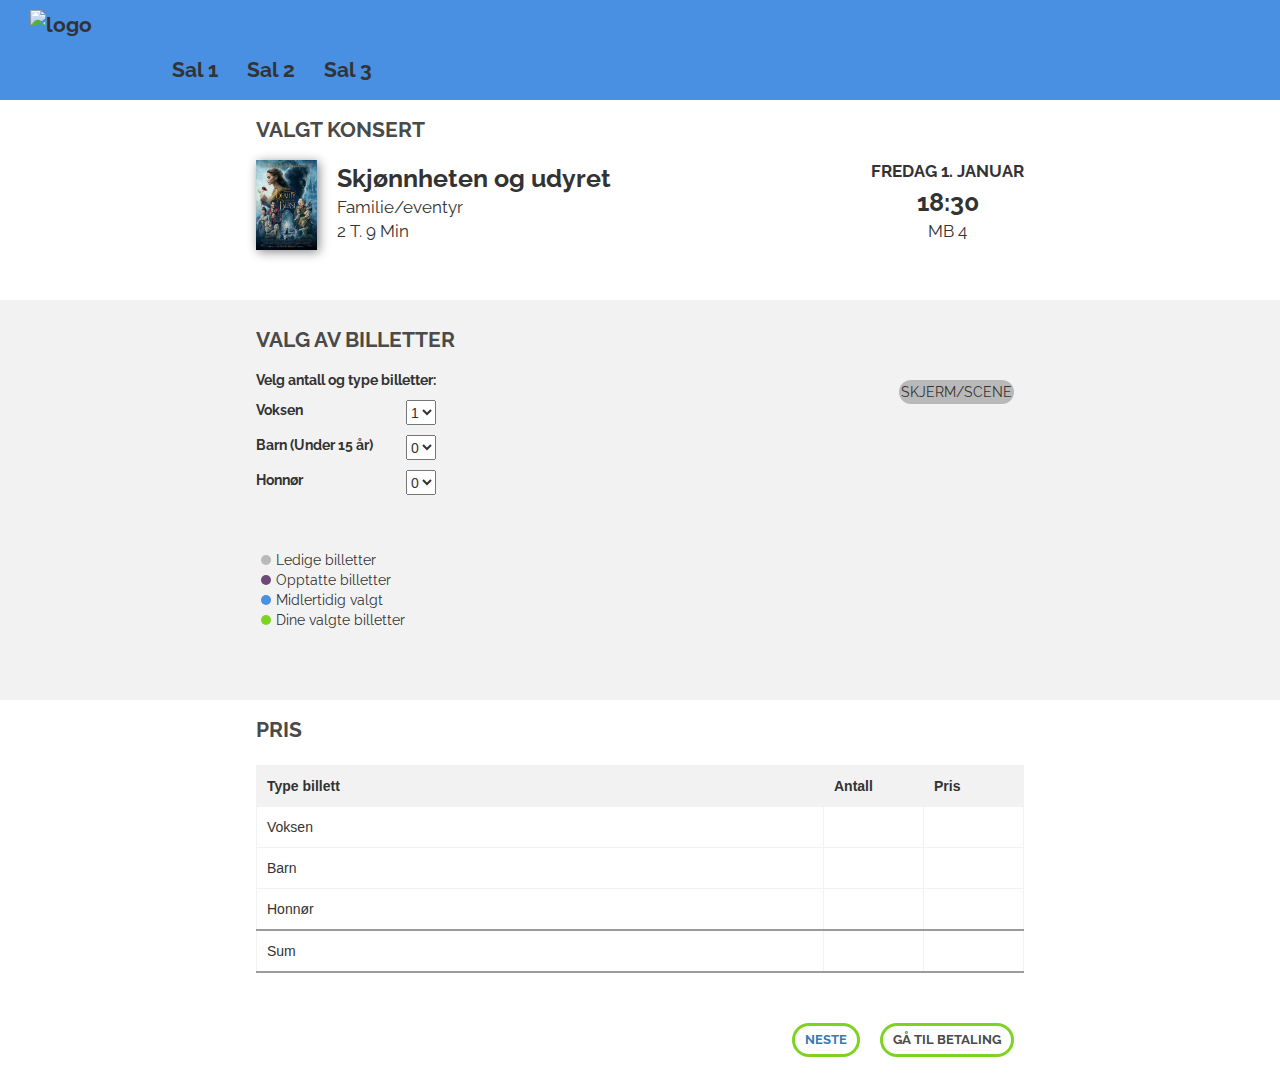
==== index.html @ a0765402 "Lagt til salmeny" ====
<!DOCTYPE html>
<html xmlns="http://www.w3.org/1999/xhtml">

<head>
    <meta http-equiv="Content-Type" content="text/html; charset=utf-8" />
    <meta http-equiv="X-UA-Compatible" content="IE=edge" />
    <meta name="viewport" content="width=device-width, initial-scale=1" />
    <title>Sete-reservasjon</title>

    <link href="styles/styles.css" rel="stylesheet" type="text/css" />
    <link href="styles/bootstrap.min.css" rel="stylesheet" type="text/css" />
    <link href="styles/tooltipster.css" rel="stylesheet" type="text/css" />
    <link href="styles/tooltipster-shadow.css" rel="stylesheet" type="text/css" />
    <link href="styles/font-awesome.min.css" rel="stylesheet" type="text/css" />

    <link href="https://fonts.googleapis.com/css?family=Raleway:400,600" rel="stylesheet" type="text/css" />


    <script src="JS/jquery-2.1.4.min.js" type="text/javascript"></script>
    <script src="JS/jquery.tooltipster.min.js" type="text/javascript"></script>
    <script src="JS/main.js" type="text/javascript"></script>
</head>

<body>
    <div class="nav">
      <img src="img/logo.png" alt="logo" class="logo" />
        <div class="navigering">
            <ul >
              <li id="sal1">Sal 1</li>
              <li id="sal2">Sal 2</li>
              <li id="sal3">Sal 3</li>
            </ul>
        </div>
    </div>
    <div class="hovedinnhold">
        <div class="overskrift">
            VALGT KONSERT
        </div>
        <div class="reservasjonsinfo">
            <div class="event">
                <div class="bilde">
                    <img src="img/beauty.jpg" alt="filmbilde" />
                </div>
                <div class="eventinfo">
                    <div class="tittel">
                        Skjønnheten og udyret
                    </div>
                    <div class="sjanger">
                        Familie/eventyr
                    </div>
                    <div class="lengde">
                        2 T. 9 Min
                    </div>
                </div>
            </div>

            <div class="tidspunkt">
                <div class="dato">
                    FREDAG 1. JANUAR
                </div>
                <div class="tid">
                    18:30
                </div>
                <div class="sal">
                    MB 4
                </div>
            </div>

        </div>

        <div class="billettbakgrunn">
            <div class="overskrift">
                VALG AV BILLETTER
            </div>
            <div class="billettvalg">
                <div class="sidepanel">
                    <div class="type_sete">
                        <div class="beskrivelse">
                            Velg antall og type billetter:
                        </div>
                        <div class="beholder">
                            <label id="velg_seter" for="select">Voksen</label>
                            <select id="select">
                            <option value="0">0</option>
                            <option value="1" selected>1</option>
                            <option value="2">2</option>
                            <option value="3">3</option>
                          </select>
                        </div>
                        <div class="beholder">
                            <label id="valg_barn" for="barn">Barn (Under 15 år)</label>
                            <select id="barn">
                            <option value="0">0</option>
                            <option value="1">1</option>
                            <option value="2">2</option>
                            <option value="3">3</option>
                          </select>
                        </div>
                        <div class="beholder">
                            <label id="valg_honnor" for="honnor">Honnør</label>
                            <select id="honnor">
                            <option value="0">0</option>
                            <option value="1">1</option>
                            <option value="2">2</option>
                            <option value="3">3</option>
                          </select>
                        </div>
                    </div>
                    <div class="seteinfo over_setekart">
                        <div class="beholder">
                            <div class="sirkel ledig_sete"></div>
                            <div class="ledig">
                                Ledige billetter
                            </div>
                        </div>
                        <div class="beholder">
                            <div class="sirkel opptatt"></div>
                            <div class="ledig">
                                Opptatte billetter
                            </div>
                        </div>
                        <div class="beholder">
                            <div class="sirkel midlertidig"></div>
                            <div class="ledig">
                                Midlertidig valgt
                            </div>
                        </div>
                        <div class="beholder">
                            <div class="sirkel mine" id="nullstill"></div>
                            <div class="ledig">
                                Dine valgte billetter
                            </div>
                        </div>
                    </div>
                </div>
                <div class="setekart ">
                    <div class="skjerm">SKJERM/SCENE</div>
                    <div id="seats" class="setekart"></div>
                </div>
            </div>

            <div class="tilleggsinfo">
                <div class="seteinfo under_setekart">
                    <div class="beholder">
                        <div class="sirkel ledig_sete"></div>
                        <div class="ledig">
                            Ledige billetter
                        </div>
                    </div>
                    <div class="beholder">
                        <div class="sirkel opptatt"></div>
                        <div class="ledig">
                            Opptatte billetter
                        </div>
                    </div>
                    <div class="beholder">
                        <div class="sirkel midlertidig"></div>
                        <div class="ledig">
                            Midlertidig valgt
                        </div>
                    </div>
                    <div class="beholder">
                        <div class="sirkel mine"></div>
                        <div class="ledig">
                            Dine valgte billetter
                        </div>
                    </div>
                </div>
                <div class="beskrivelse dine_valgte_billetter" id="dine_valgte_billetter">
                    <p id="valgte_billetter_beskrivelse">
                        Dine valgte billetter:
                    </p>
                    <div id="valgte_billetter"></div>
                </div>
                <div class="advarsel" id="advarsel">
                  <div class="beholder" >
                      <img src="img/Advarsel.png" alt="En advarsel " />
                      <p class="advarselstekst" id="advarselstekst"></p>
                  </div>
                </div>
            </div>
        </div>
        <div class="overskrift">
            PRIS
        </div>
        <div class="prisoversikt">
            <table class="pristabell" summary="oversikt over priser">
                <tr>
                    <th>Type billett</th>
                    <th>Antall</th>
                    <th>Pris</th>
                </tr>
                <tr>
                    <td>Voksen</td>
                    <td class="kort" id="voksen_antall"></td>
                    <td class="kort" id="voksen_pris"></td>
                </tr>
                <tr>
                    <td>Barn</td>
                    <td class="kort" id="barn_antall"></td>
                    <td class="kort" id="barn_pris"></td>
                </tr>
                <tr class="sum">
                    <td>Honnør</td>
                    <td class="kort" id="honnor_antall"></td>
                    <td class="kort" id="honnor_pris"></td>
                </tr>
                <tr class="sum">
                    <td>Sum</td>
                    <td class="kort" id="sum_antall"></td>
                    <td class="kort" id="sum_pris"></td>
                </tr>
            </table>
            <br/><br/>
            <button type="button" class="neste_knapp" id="btnDefineGold">GÅ TIL BETALING</button>
            <button type="button" class="neste_knapp" id="testkjop"><a href="betaling.html">NESTE</a></button>
            <!--<button type="button" id="nullstill">Nullstill</button>-->
        </div>

    </div>
    <!--container-fluid-->

    <script src="https://www.gstatic.com/firebasejs/3.7.3/firebase.js" type="text/javascript"></script>
    <script type="text/javascript">
        // Initialize Firebase
        var config = {
            apiKey: "AIzaSyDCnkcV3PhN78bYV0tz3wWlalhLtGUd2sg",
            authDomain: "salkart2017.firebaseapp.com",
            databaseURL: "https://salkart2017.firebaseio.com",
            storageBucket: "salkart2017.appspot.com",
            messagingSenderId: "640284529620"
        };
        firebase.initializeApp(config);
    </script>
    <!-- jQuery (necessary for Bootstrap's JavaScript plugins) -->
    <script src="https://ajax.googleapis.com/ajax/libs/jquery/1.12.4/jquery.min.js" type="text/javascript"></script>
    <!-- Include all compiled plugins (below), or include individual files as needed -->
    <script src="JS/bootstrap.min.js" type="text/javascript"></script>

</body>

</html>
---- styles/styles.css ----
/* Reset */
html, body, div, span, applet, object, iframe,
h1, h2, h3, h4, h5, h6, p, blockquote, pre,
a, abbr, acronym, address, big, cite, code,
del, dfn, em, img, ins, kbd, q, s, samp,
small, strike, strong, sub, sup, tt, var,
b, u, i, center,
dl, dt, dd, ol, ul, li,
fieldset, form, label, legend,
table, caption, tbody, tfoot, thead, tr, th, td,
article, aside, canvas, details, embed,
figure, figcaption, footer, header, hgroup,
menu, nav, output, ruby, section, summary,
time, mark, audio, video {
	margin: 0;
	padding: 0;
	border: 0;
	font-size: 100%;
	font: inherit;
	vertical-align: baseline;
}
/* HTML5 display-role reset for older browsers */
article, aside, details, figcaption, figure,
footer, header, hgroup, menu, nav, section {
	display: block;
}
body {
  margin: 0px;
	line-height: 1;
  font-family: 'Raleway', sans-serif;
}
.nav{
	background-color: #4990E2;
	height: 100px;
	width: 100%;
	margin: 0px;
	padding: 0px;
	display: flex;
	flex-direction: row;
	font-family: 'Raleway', sans-serif;
	font-weight: bold;
	font-size: 1.5em;
}
.logo{
	width: 80px;
	height: 80px;
	margin: 10px 30px;
	order: 1;
}
.navigering{
	order:2;
	list-style-type: none;
  margin: 45px 10px 10px;
  padding: 10px;
}
.navigering li{
	display: inline;
	margin: 2px;
	padding: 5px 10px;
}
.navigering li:hover{
	background-color: white;
	border-radius: 15px;
}
/*-------------------------------------*/
.reservasjonsinfo{
	margin: auto;
	margin-bottom: 50px;
	width: 60%;
	display: flex;
	flex-direction: row;
	justify-content: space-between;
	-webkit-flex-wrap: wrap;
  flex-wrap: wrap;
}
.event{
	display: flex;
}
.tittel, .tid{
	font-family: 'Raleway', sans-serif;
	font-size: 1.8em;
	font-weight: bold;
}
.sjanger, .lengde, .sal{
	font-family: 'Raleway', sans-serif;
	font-size: 1.2em;
}
.dato{
	font-family: 'Raleway', sans-serif;
	font-size: 1.2em;
	font-weight: bold;
}
.bilde img{
	order: 1;
	height: 90px;
	box-shadow: 2px 2px 10px #888888;
}
.eventinfo{
	order: 2;
	text-align: left;
	margin: 0px 20px;
}
.tidspunkt{
	order: 3;
	text-align: center;
	justify-content: flex-end;
}
/*-------------------------------------*/
.overskrift{
	font-family: 'Raleway', sans-serif;
	font-size: 1.5em;
	font-weight: bold;
	margin: 15px auto;
	width: 60%;
	color: #4A4A4A;
}
/*-------------------------------------*/
.billettbakgrunn{
	background-color: #F2F2F2;
	padding-top: 10px;
	padding-bottom: 10px;
}
.billettvalg{
	margin: auto;
	width: 60%;
	display: flex;
	flex-direction: row;
	-webkit-flex-wrap: wrap;
  flex-wrap: wrap;
	justify-content: space-between;
	align-items: flex-start;
}
.sidepanel{
	margin: 0px;
	order: 1;
	min-width: 300px;
	flex-grow: 1;
}
.beskrivelse{
	font-family: 'Raleway', sans-serif;
	font-size: 1em;
	font-weight: bold;
}
.type_sete{
	order:1;
	width: 50%;
	height: 150px;
}
.type_sete label{
	font-family: 'Raleway', sans-serif;
	font-size: 1em;
	font-weight: bold;
	order: 1;
}
.type_sete .beholder:hover{
	margin-left: 1px;
}
.type_sete .beholder{
	display: flex;
	justify-content:space-between;
	flex-wrap: wrap;
	margin: 10px 0px;
	width: 180px;
	flex-direction: row-reverse;
}
.select, .barn, .honnor{
	order: 2;
}
.under_setekart{
	display: none;
}
.setekart{
	font-family: 'Raleway', sans-serif;
	margin-left: 20px;
	order: 2;
	/*border: 1px solid black;*/
}
.skjerm{
	font-family: 'Raleway', sans-serif;
	font-size: 1em;
	background-color: #B9B9B9;
	border-radius: 15px;
	text-align: center;
	margin: 10px;
	padding: 2px;
}
.seat{
	background-color: #F2F2F2;
}
.seteinfo{
	font-family: 'Raleway', sans-serif;
	margin: 30px 0px;
	width: 180px;
	order: 3;
}
.sirkel{
	width: 10px;
	height: 10px;

	-moz-border-radius: 50px;
	-webkit-border-radius: 50px;
	border-radius: 50px;
}
.ledig{
	order: 2;
}
.ledig_sete{
	background: #B9B9B9;
	order: 1;
	margin: 5px
}
.opptatt{
	background: #6C4977;
	order: 1;
	margin: 5px
}
.midlertidig{
	background: #4990E2;
	order: 1;
	margin: 5px
}
.mine{
	background: #7ED321;
	order: 1;
	margin: 5px
}
.tilleggsinfo{
	display: flex;
	justify-content:space-between;
	flex-wrap: wrap;
	width: 60%;
	margin: auto;
}
.valgte_billetter{
	display: inline-block;
	padding: 3px 7px;
	border-radius: 10px;
	background-color: #7ED321;
	margin: 2px 1px;
	visibility: visible;
}
.dine_valgte_billetter{
	width: 180px;
	order: 1;
}
.dine_valgte_billetter p{
	visibility: hidden;
}
.advarsel{
	color: #D0011B;
	font-family: 'Raleway', sans-serif;
	font-size: 1.2em;
	font-weight: bold;
	display: none;
	order: 2;
	width: 50%;
}
.advarsel img{
	width: 40px;
	height: 40px;
	order:1;
}
.advarsel p{
	order: 2;
	margin-left: 10px;
}

/*-------------------------------------*/
.prisoversikt{
	width: 60%;
	margin: 20px auto;
}
.pristabell{
width: 100%;
}
.pristabell th{
	border: 1px solid #F2F2F2;
	height: 30px;
	padding: 10px;
	font-weight: bold;
	background: #F2F2F2;
}
.pristabell td{
	border: 1px solid #F2F2F2;
	padding: 10px;
}
.sum td{
	border-bottom: 2px solid #9B9B9B;
}
.prisoversikt button{
	float: right;
	margin: 10px 10px 30px;
}
.prisoversikt .kort{
	width: 100px;
}
.pristabell tr:hover{
	background-color:#F2F2F2;
}
.neste_knapp{
	border-radius: 25px;
	border: 3px solid #7ED321;
	font-family: 'Raleway', sans-serif;
	font-size: 0.9em;
	font-weight: bold;
	padding: 5px 10px;
	color: #4A4A4A;
	background-color: white;
}
.neste_knapp:hover{
	background-color: #7ED321;
	color: white;
}
/*-------------------------------------*/
ol, ul {
	list-style: none;
}
blockquote, q {
	quotes: none;
}
blockquote:before, blockquote:after,
q:before, q:after {
	content: '';
	content: none;
}
table {
	border-collapse: collapse;
	border-spacing: 0;
}
#seats label{
	transform: scale(1.5);
	width: 21px;
}
.col-label{
	margin-left: 2px;
}
/* Custom */
.legends {
  font-family: 'Raleway', sans-serif;
  font-size: 12px;
  margin: 10px 0;
  color: #666;
}
.methods{
    margin: 10px 0;
}
.row span.row-label {
    font-size: 14px;
    display: inline-block;
    width: 23px;
    padding-right: 0px;
    text-align: left;
}
.row span.col-label {
    font-size: 14px;
    display: inline-block;
    width: 19px;
    text-align: left;
    margin-bottom: 10px;
}

input[type=checkbox] { display:none; } /* to hide the checkbox itself */
input[type=checkbox] + label:before {
  font-family: FontAwesome;
  font-size: 12px;
  display: inline-block;
  margin: 0 2px;
  line-height: 17px;
}

input[type=checkbox] + label:before {
  content: "\f111";
  color: #B9B9B9;
  cursor: pointer;
}

input[type=checkbox]:checked + label:before {
  content: "\f007";
	color: #7ED321;
}

input[type=checkbox]:disabled[data-status=booked] + label:before{
  content: "\f057";
	color: #6C4977;
}

input[type=checkbox]:disabled[data-status=notavailable] + label:before{
  content: "\f007";
	color: #4990E2;
}
input[type=checkbox]:disabled[data-status=utilgjengelig] + label:before{
  content: "\f007";
	visibility: hidden;
}
/*--------------FLEXBOX---------------*/
.beholder{
	display: flex;
}
.box{
	border: 1px solid black;
}

@media all and (max-width: 1200px) {
	.reservasjonsinfo{
		width: 80%;
	}
	.overskrift{
		width: 80%;
	}
	.billettvalg{
		width: 80%;
	}
	.prisoversikt{
		width: 80%;
	}
	.tilleggsinfo{
		width: 80%;
	}
}
@media all and (max-width: 992px) {
	.reservasjonsinfo{
		width: 90%;
		padding: 0px 30px;
	}
	.overskrift{
		width: 90%;
		padding: 0px 30px;
	}
	.billettvalg{
		width: 90%;
		padding: 0px 30px;
	}
	.prisoversikt{
		width: 90%;
		padding: 0px 30px;
	}
	.tilleggsinfo{
		width: 90%;
		padding: 0px 30px;
	}
}
@media all and (max-width: 768px) {
	.reservasjonsinfo{
		width: 100%;
	}
	.overskrift{
		width: 100%;
	}
	.billettvalg{
		width: 100%
	}
	.prisoversikt{
		width: 100%;
	}
	.tilleggsinfo{
		width: 100%;
	}
	.nav{
		height: 50px;
	}
	.logo{
		width: 40px;
		height: 40px;
		margin: 5px 15px;
	}
	.under_setekart{
		display: inline;
	}
	.over_setekart{
		display: none;
	}
	/*--------------------------------------*/
	.reservasjonsinfo{
		flex-direction: column;
	}
	.tidspunkt{
		margin: 20px 0px 0px;
	}
	/*--------------------------------------*/
	.billettbakgrunn{
		height: auto;
	}
	.billettvalg{
		display: flex;
		flex-direction: column;
		align-items:center;
	}
	.type_sete{
		order: 1;
		width: 260px;
	}
	.setekart{
		order: 2;
		min-width: 250px;
		margin-left: 2px;
		flex-basis: 0em;
	}

	.sidepanel{
		display: contents;
	}
	.tilleggsinfo{
		flex-direction: column;
		align-items:center;
	}
	.seteinfo .under_setekart{
		order: 2;
		width: 260px;
		margin: 0px 0px;
	}
	.dine_valgte_billetter{
		order: 3;
		width: 260px;
	}
	.type_sete .beholder{
		display: 0;
		width: 260px;
	}
	.advarsel{
		margin: 15px auto 0px;
		display: none;
		order:1;
		width: 60%;
	}
}
@media all and (max-width: 480px) {
	.advarsel{
		width: 80%;
	}
}
@media all and (max-width: 320px) {
	.advarsel{
		width: 100%;
	}
}
---- styles/tooltipster.css ----
/* This is the default Tooltipster theme (feel free to modify or duplicate and create multiple themes!): */
.tooltipster-default {
	border-radius: 5px; 
	border: 2px solid #000;
	background: #4c4c4c;
	color: #fff;
}

/* Use this next selector to style things like font-size and line-height: */
.tooltipster-default .tooltipster-content {
	font-family: Arial, sans-serif;
	font-size: 14px;
	line-height: 16px;
	padding: 8px 10px;
	overflow: hidden;
}

/* This next selector defines the color of the border on the outside of the arrow. This will automatically match the color and size of the border set on the main tooltip styles. Set display: none; if you would like a border around the tooltip but no border around the arrow */
.tooltipster-default .tooltipster-arrow .tooltipster-arrow-border {
	/* border-color: ... !important; */
}


/* If you're using the icon option, use this next selector to style them */
.tooltipster-icon {
	cursor: help;
	margin-left: 4px;
}








/* This is the base styling required to make all Tooltipsters work */
.tooltipster-base {
	padding: 0;
	font-size: 0;
	line-height: 0;
	position: absolute;
	left: 0;
	top: 0;
	z-index: 9999999;
	pointer-events: none;
	width: auto;
	overflow: visible;
}
.tooltipster-base .tooltipster-content {
	overflow: hidden;
}


/* These next classes handle the styles for the little arrow attached to the tooltip. By default, the arrow will inherit the same colors and border as what is set on the main tooltip itself. */
.tooltipster-arrow {
	display: block;
	text-align: center;
	width: 100%;
	height: 100%;
	position: absolute;
	top: 0;
	left: 0;
	z-index: -1;
}
.tooltipster-arrow span, .tooltipster-arrow-border {
	display: block;
	width: 0; 
	height: 0;
	position: absolute;
}
.tooltipster-arrow-top span, .tooltipster-arrow-top-right span, .tooltipster-arrow-top-left span {
	border-left: 8px solid transparent !important;
	border-right: 8px solid transparent !important;
	border-top: 8px solid;
	bottom: -7px;
}
.tooltipster-arrow-top .tooltipster-arrow-border, .tooltipster-arrow-top-right .tooltipster-arrow-border, .tooltipster-arrow-top-left .tooltipster-arrow-border {
	border-left: 9px solid transparent !important;
	border-right: 9px solid transparent !important;
	border-top: 9px solid;
	bottom: -7px;
}

.tooltipster-arrow-bottom span, .tooltipster-arrow-bottom-right span, .tooltipster-arrow-bottom-left span {
	border-left: 8px solid transparent !important;
	border-right: 8px solid transparent !important;
	border-bottom: 8px solid;
	top: -7px;
}
.tooltipster-arrow-bottom .tooltipster-arrow-border, .tooltipster-arrow-bottom-right .tooltipster-arrow-border, .tooltipster-arrow-bottom-left .tooltipster-arrow-border {
	border-left: 9px solid transparent !important;
	border-right: 9px solid transparent !important;
	border-bottom: 9px solid;
	top: -7px;
}
.tooltipster-arrow-top span, .tooltipster-arrow-top .tooltipster-arrow-border, .tooltipster-arrow-bottom span, .tooltipster-arrow-bottom .tooltipster-arrow-border {
	left: 0;
	right: 0;
	margin: 0 auto;
}
.tooltipster-arrow-top-left span, .tooltipster-arrow-bottom-left span {
	left: 6px;
}
.tooltipster-arrow-top-left .tooltipster-arrow-border, .tooltipster-arrow-bottom-left .tooltipster-arrow-border {
	left: 5px;
}
.tooltipster-arrow-top-right span,  .tooltipster-arrow-bottom-right span {
	right: 6px;
}
.tooltipster-arrow-top-right .tooltipster-arrow-border, .tooltipster-arrow-bottom-right .tooltipster-arrow-border {
	right: 5px;
}
.tooltipster-arrow-left span, .tooltipster-arrow-left .tooltipster-arrow-border {
	border-top: 8px solid transparent !important;
	border-bottom: 8px solid transparent !important; 
	border-left: 8px solid;
	top: 50%;
	margin-top: -7px;
	right: -7px;
}
.tooltipster-arrow-left .tooltipster-arrow-border {
	border-top: 9px solid transparent !important;
	border-bottom: 9px solid transparent !important; 
	border-left: 9px solid;
	margin-top: -8px;
}
.tooltipster-arrow-right span, .tooltipster-arrow-right .tooltipster-arrow-border {
	border-top: 8px solid transparent !important;
	border-bottom: 8px solid transparent !important; 
	border-right: 8px solid;
	top: 50%;
	margin-top: -7px;
	left: -7px;
}
.tooltipster-arrow-right .tooltipster-arrow-border {
	border-top: 9px solid transparent !important;
	border-bottom: 9px solid transparent !important; 
	border-right: 9px solid;
	margin-top: -8px;
}


/* Some CSS magic for the awesome animations - feel free to make your own custom animations and reference it in your Tooltipster settings! */

.tooltipster-fade {
	opacity: 0;
	-webkit-transition-property: opacity;
	-moz-transition-property: opacity;
	-o-transition-property: opacity;
	-ms-transition-property: opacity;
	transition-property: opacity;
}
.tooltipster-fade-show {
	opacity: 1;
}

.tooltipster-grow {
	-webkit-transform: scale(0,0);
	-moz-transform: scale(0,0);
	-o-transform: scale(0,0);
	-ms-transform: scale(0,0);
	transform: scale(0,0);
	-webkit-transition-property: -webkit-transform;
	-moz-transition-property: -moz-transform;
	-o-transition-property: -o-transform;
	-ms-transition-property: -ms-transform;
	transition-property: transform;
	-webkit-backface-visibility: hidden;
}
.tooltipster-grow-show {
	-webkit-transform: scale(1,1);
	-moz-transform: scale(1,1);
	-o-transform: scale(1,1);
	-ms-transform: scale(1,1);
	transform: scale(1,1);
	-webkit-transition-timing-function: cubic-bezier(0.175, 0.885, 0.320, 1);
	-webkit-transition-timing-function: cubic-bezier(0.175, 0.885, 0.320, 1.15); 
	-moz-transition-timing-function: cubic-bezier(0.175, 0.885, 0.320, 1.15); 
	-ms-transition-timing-function: cubic-bezier(0.175, 0.885, 0.320, 1.15); 
	-o-transition-timing-function: cubic-bezier(0.175, 0.885, 0.320, 1.15); 
	transition-timing-function: cubic-bezier(0.175, 0.885, 0.320, 1.15);
}

.tooltipster-swing {
	opacity: 0;
	-webkit-transform: rotateZ(4deg);
	-moz-transform: rotateZ(4deg);
	-o-transform: rotateZ(4deg);
	-ms-transform: rotateZ(4deg);
	transform: rotateZ(4deg);
	-webkit-transition-property: -webkit-transform, opacity;
	-moz-transition-property: -moz-transform;
	-o-transition-property: -o-transform;
	-ms-transition-property: -ms-transform;
	transition-property: transform;
}
.tooltipster-swing-show {
	opacity: 1;
	-webkit-transform: rotateZ(0deg);
	-moz-transform: rotateZ(0deg);
	-o-transform: rotateZ(0deg);
	-ms-transform: rotateZ(0deg);
	transform: rotateZ(0deg);
	-webkit-transition-timing-function: cubic-bezier(0.230, 0.635, 0.495, 1);
	-webkit-transition-timing-function: cubic-bezier(0.230, 0.635, 0.495, 2.4); 
	-moz-transition-timing-function: cubic-bezier(0.230, 0.635, 0.495, 2.4); 
	-ms-transition-timing-function: cubic-bezier(0.230, 0.635, 0.495, 2.4); 
	-o-transition-timing-function: cubic-bezier(0.230, 0.635, 0.495, 2.4); 
	transition-timing-function: cubic-bezier(0.230, 0.635, 0.495, 2.4);
}

.tooltipster-fall {
	top: 0;
	-webkit-transition-property: top;
	-moz-transition-property: top;
	-o-transition-property: top;
	-ms-transition-property: top;
	transition-property: top;
	-webkit-transition-timing-function: cubic-bezier(0.175, 0.885, 0.320, 1);
	-webkit-transition-timing-function: cubic-bezier(0.175, 0.885, 0.320, 1.15); 
	-moz-transition-timing-function: cubic-bezier(0.175, 0.885, 0.320, 1.15); 
	-ms-transition-timing-function: cubic-bezier(0.175, 0.885, 0.320, 1.15); 
	-o-transition-timing-function: cubic-bezier(0.175, 0.885, 0.320, 1.15); 
	transition-timing-function: cubic-bezier(0.175, 0.885, 0.320, 1.15); 
}
.tooltipster-fall-show {
}
.tooltipster-fall.tooltipster-dying {
	-webkit-transition-property: all;
	-moz-transition-property: all;
	-o-transition-property: all;
	-ms-transition-property: all;
	transition-property: all;
	top: 0px !important;
	opacity: 0;
}

.tooltipster-slide {
	left: -40px;
	-webkit-transition-property: left;
	-moz-transition-property: left;
	-o-transition-property: left;
	-ms-transition-property: left;
	transition-property: left;
	-webkit-transition-timing-function: cubic-bezier(0.175, 0.885, 0.320, 1);
	-webkit-transition-timing-function: cubic-bezier(0.175, 0.885, 0.320, 1.15); 
	-moz-transition-timing-function: cubic-bezier(0.175, 0.885, 0.320, 1.15); 
	-ms-transition-timing-function: cubic-bezier(0.175, 0.885, 0.320, 1.15); 
	-o-transition-timing-function: cubic-bezier(0.175, 0.885, 0.320, 1.15); 
	transition-timing-function: cubic-bezier(0.175, 0.885, 0.320, 1.15);
}
.tooltipster-slide.tooltipster-slide-show {
}
.tooltipster-slide.tooltipster-dying {
	-webkit-transition-property: all;
	-moz-transition-property: all;
	-o-transition-property: all;
	-ms-transition-property: all;
	transition-property: all;
	left: 0px !important;
	opacity: 0;
}


/* CSS transition for when contenting is changing in a tooltip that is still open. The only properties that will NOT transition are: width, height, top, and left */
.tooltipster-content-changing {
	opacity: 0.5;
	-webkit-transform: scale(1.1, 1.1);
	-moz-transform: scale(1.1, 1.1);
	-o-transform: scale(1.1, 1.1);
	-ms-transform: scale(1.1, 1.1);
	transform: scale(1.1, 1.1);
}
---- styles/tooltipster-shadow.css ----
.tooltipster-shadow {
	border-radius: 5px;
	background: #fff;
	box-shadow: 0px 0px 14px rgba(0,0,0,0.3);
	color: #2c2c2c;
}
.tooltipster-shadow .tooltipster-content {
	font-family: 'Arial', sans-serif;
	font-size: 14px;
	line-height: 16px;
	padding: 8px 10px;
}
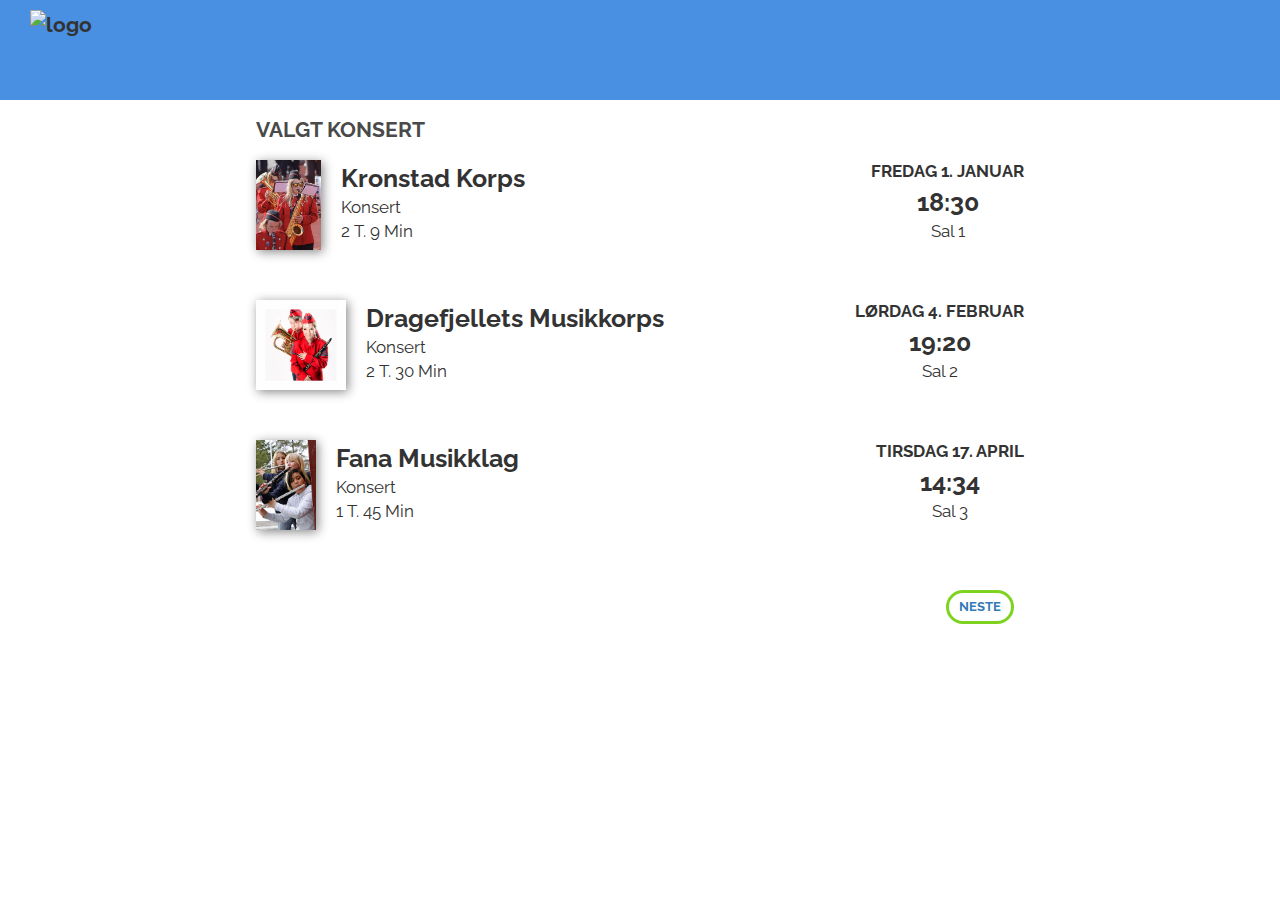
==== commit ded5880e: "endringer i arkitektur og en arrangementsside" ====
--- a/index.html
+++ b/index.html
@@ -24,36 +24,28 @@
 <body>
     <div class="nav">
       <img src="img/logo.png" alt="logo" class="logo" />
-        <div class="navigering">
-            <ul >
-              <li id="sal1">Sal 1</li>
-              <li id="sal2">Sal 2</li>
-              <li id="sal3">Sal 3</li>
-            </ul>
-        </div>
     </div>
     <div class="hovedinnhold">
         <div class="overskrift">
             VALGT KONSERT
         </div>
-        <div class="reservasjonsinfo">
+        <div class="reservasjonsinfo hover" id="sal1">
             <div class="event">
                 <div class="bilde">
-                    <img src="img/beauty.jpg" alt="filmbilde" />
+                    <img src="img/1.jpg" alt="filmbilde" />
                 </div>
                 <div class="eventinfo">
                     <div class="tittel">
-                        Skjønnheten og udyret
+                        Kronstad Korps
                     </div>
                     <div class="sjanger">
-                        Familie/eventyr
+                        Konsert
                     </div>
                     <div class="lengde">
                         2 T. 9 Min
                     </div>
                 </div>
             </div>
-
             <div class="tidspunkt">
                 <div class="dato">
                     FREDAG 1. JANUAR
@@ -62,157 +54,69 @@
                     18:30
                 </div>
                 <div class="sal">
-                    MB 4
-                </div>
-            </div>
-
-        </div>
-
-        <div class="billettbakgrunn">
-            <div class="overskrift">
-                VALG AV BILLETTER
-            </div>
-            <div class="billettvalg">
-                <div class="sidepanel">
-                    <div class="type_sete">
-                        <div class="beskrivelse">
-                            Velg antall og type billetter:
-                        </div>
-                        <div class="beholder">
-                            <label id="velg_seter" for="select">Voksen</label>
-                            <select id="select">
-                            <option value="0">0</option>
-                            <option value="1" selected>1</option>
-                            <option value="2">2</option>
-                            <option value="3">3</option>
-                          </select>
-                        </div>
-                        <div class="beholder">
-                            <label id="valg_barn" for="barn">Barn (Under 15 år)</label>
-                            <select id="barn">
-                            <option value="0">0</option>
-                            <option value="1">1</option>
-                            <option value="2">2</option>
-                            <option value="3">3</option>
-                          </select>
-                        </div>
-                        <div class="beholder">
-                            <label id="valg_honnor" for="honnor">Honnør</label>
-                            <select id="honnor">
-                            <option value="0">0</option>
-                            <option value="1">1</option>
-                            <option value="2">2</option>
-                            <option value="3">3</option>
-                          </select>
-                        </div>
-                    </div>
-                    <div class="seteinfo over_setekart">
-                        <div class="beholder">
-                            <div class="sirkel ledig_sete"></div>
-                            <div class="ledig">
-                                Ledige billetter
-                            </div>
-                        </div>
-                        <div class="beholder">
-                            <div class="sirkel opptatt"></div>
-                            <div class="ledig">
-                                Opptatte billetter
-                            </div>
-                        </div>
-                        <div class="beholder">
-                            <div class="sirkel midlertidig"></div>
-                            <div class="ledig">
-                                Midlertidig valgt
-                            </div>
-                        </div>
-                        <div class="beholder">
-                            <div class="sirkel mine" id="nullstill"></div>
-                            <div class="ledig">
-                                Dine valgte billetter
-                            </div>
-                        </div>
-                    </div>
-                </div>
-                <div class="setekart ">
-                    <div class="skjerm">SKJERM/SCENE</div>
-                    <div id="seats" class="setekart"></div>
-                </div>
-            </div>
-
-            <div class="tilleggsinfo">
-                <div class="seteinfo under_setekart">
-                    <div class="beholder">
-                        <div class="sirkel ledig_sete"></div>
-                        <div class="ledig">
-                            Ledige billetter
-                        </div>
-                    </div>
-                    <div class="beholder">
-                        <div class="sirkel opptatt"></div>
-                        <div class="ledig">
-                            Opptatte billetter
-                        </div>
-                    </div>
-                    <div class="beholder">
-                        <div class="sirkel midlertidig"></div>
-                        <div class="ledig">
-                            Midlertidig valgt
-                        </div>
-                    </div>
-                    <div class="beholder">
-                        <div class="sirkel mine"></div>
-                        <div class="ledig">
-                            Dine valgte billetter
-                        </div>
-                    </div>
-                </div>
-                <div class="beskrivelse dine_valgte_billetter" id="dine_valgte_billetter">
-                    <p id="valgte_billetter_beskrivelse">
-                        Dine valgte billetter:
-                    </p>
-                    <div id="valgte_billetter"></div>
-                </div>
-                <div class="advarsel" id="advarsel">
-                  <div class="beholder" >
-                      <img src="img/Advarsel.png" alt="En advarsel " />
-                      <p class="advarselstekst" id="advarselstekst"></p>
-                  </div>
+                    Sal 1
                 </div>
             </div>
         </div>
-        <div class="overskrift">
-            PRIS
+        <div class="reservasjonsinfo hover" id="sal2">
+            <div class="event">
+                <div class="bilde">
+                    <img src="img/2.jpg" alt="filmbilde" />
+                </div>
+                <div class="eventinfo">
+                    <div class="tittel">
+                        Dragefjellets Musikkorps
+                    </div>
+                    <div class="sjanger">
+                        Konsert
+                    </div>
+                    <div class="lengde">
+                        2 T. 30 Min
+                    </div>
+                </div>
+            </div>
+            <div class="tidspunkt">
+                <div class="dato">
+                    LØRDAG 4. FEBRUAR
+                </div>
+                <div class="tid">
+                    19:20
+                </div>
+                <div class="sal">
+                    Sal 2
+                </div>
+            </div>
+        </div>
+        <div class="reservasjonsinfo hover" id="sal3">
+            <div class="event">
+                <div class="bilde">
+                    <img src="img/3.jpg" alt="filmbilde" />
+                </div>
+                <div class="eventinfo">
+                    <div class="tittel">
+                        Fana Musikklag
+                    </div>
+                    <div class="sjanger">
+                        Konsert
+                    </div>
+                    <div class="lengde">
+                        1 T. 45 Min
+                    </div>
+                </div>
+            </div>
+            <div class="tidspunkt">
+                <div class="dato">
+                    TIRSDAG 17. APRIL
+                </div>
+                <div class="tid">
+                    14:34
+                </div>
+                <div class="sal">
+                    Sal 3
+                </div>
+            </div>
         </div>
         <div class="prisoversikt">
-            <table class="pristabell" summary="oversikt over priser">
-                <tr>
-                    <th>Type billett</th>
-                    <th>Antall</th>
-                    <th>Pris</th>
-                </tr>
-                <tr>
-                    <td>Voksen</td>
-                    <td class="kort" id="voksen_antall"></td>
-                    <td class="kort" id="voksen_pris"></td>
-                </tr>
-                <tr>
-                    <td>Barn</td>
-                    <td class="kort" id="barn_antall"></td>
-                    <td class="kort" id="barn_pris"></td>
-                </tr>
-                <tr class="sum">
-                    <td>Honnør</td>
-                    <td class="kort" id="honnor_antall"></td>
-                    <td class="kort" id="honnor_pris"></td>
-                </tr>
-                <tr class="sum">
-                    <td>Sum</td>
-                    <td class="kort" id="sum_antall"></td>
-                    <td class="kort" id="sum_pris"></td>
-                </tr>
-            </table>
-            <br/><br/>
-            <button type="button" class="neste_knapp" id="btnDefineGold">GÅ TIL BETALING</button>
             <button type="button" class="neste_knapp" id="testkjop"><a href="betaling.html">NESTE</a></button>
             <!--<button type="button" id="nullstill">Nullstill</button>-->
         </div>
--- a/styles/styles.css
+++ b/styles/styles.css
@@ -106,6 +106,9 @@
 	text-align: center;
 	justify-content: flex-end;
 }
+.hover:hover{
+	background-color: #F2F2F2;
+}
 /*-------------------------------------*/
 .overskrift{
 	font-family: 'Raleway', sans-serif;
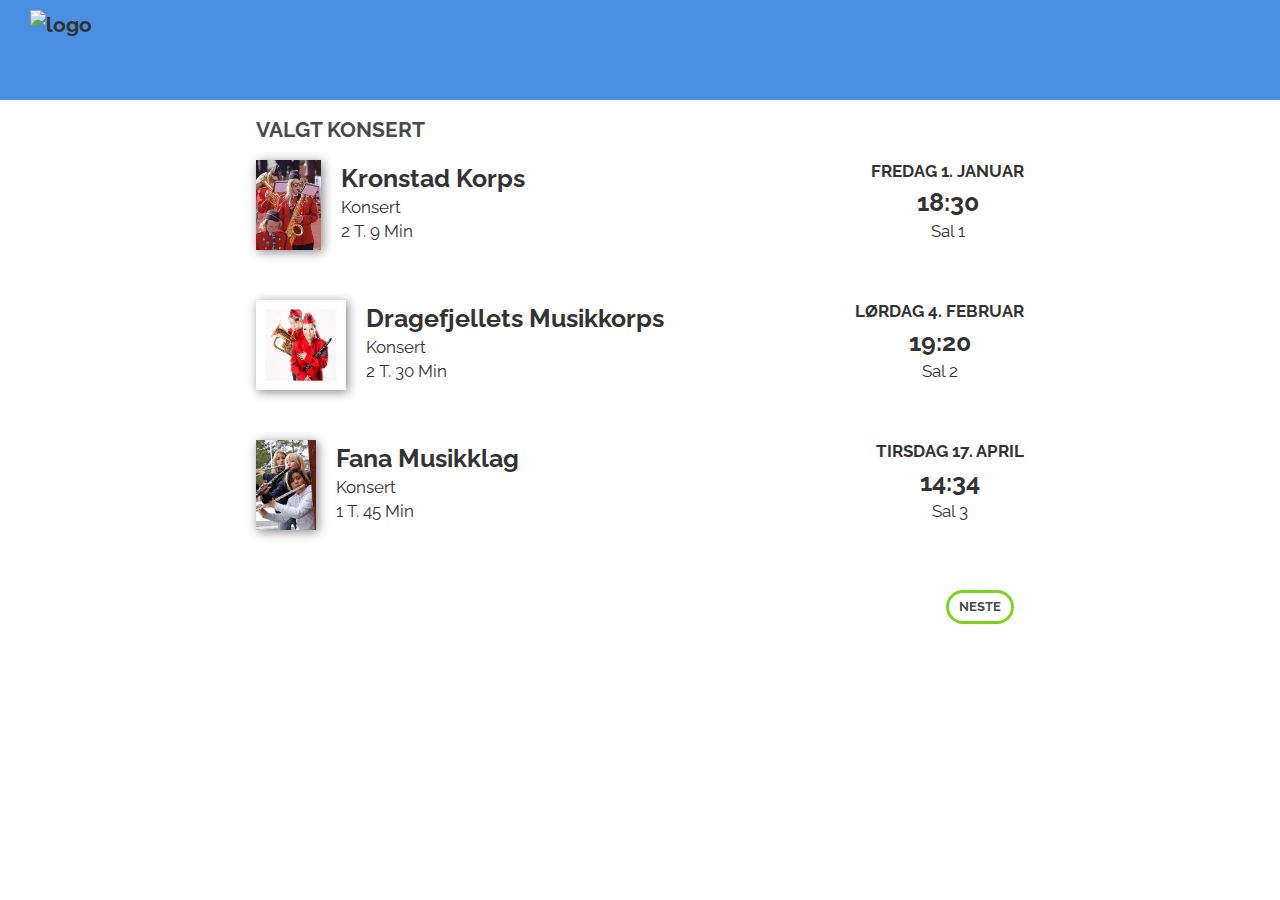
==== commit c4f6abcd: "fikset knappper osv" ====
--- a/index.html
+++ b/index.html
@@ -18,7 +18,7 @@
 
     <script src="JS/jquery-2.1.4.min.js" type="text/javascript"></script>
     <script src="JS/jquery.tooltipster.min.js" type="text/javascript"></script>
-    <script src="JS/main.js" type="text/javascript"></script>
+    <script src="JS/initialize.js" type="text/javascript"></script>
 </head>
 
 <body>
@@ -29,7 +29,7 @@
         <div class="overskrift">
             VALGT KONSERT
         </div>
-        <div class="reservasjonsinfo hover" id="sal1">
+        <div class="reservasjonsinfo hover" id="sal1" tabindex="1">
             <div class="event">
                 <div class="bilde">
                     <img src="img/1.jpg" alt="filmbilde" />
@@ -58,7 +58,7 @@
                 </div>
             </div>
         </div>
-        <div class="reservasjonsinfo hover" id="sal2">
+        <div class="reservasjonsinfo hover" id="sal2" tabindex="2">
             <div class="event">
                 <div class="bilde">
                     <img src="img/2.jpg" alt="filmbilde" />
@@ -87,7 +87,7 @@
                 </div>
             </div>
         </div>
-        <div class="reservasjonsinfo hover" id="sal3">
+        <div class="reservasjonsinfo hover" id="sal3" tabindex="3">
             <div class="event">
                 <div class="bilde">
                     <img src="img/3.jpg" alt="filmbilde" />
@@ -117,7 +117,7 @@
             </div>
         </div>
         <div class="prisoversikt">
-            <button type="button" class="neste_knapp" id="testkjop"><a href="betaling.html">NESTE</a></button>
+            <button type="button" class="neste_knapp" id="til_billett">NESTE</button>
             <!--<button type="button" id="nullstill">Nullstill</button>-->
         </div>
 
--- a/styles/styles.css
+++ b/styles/styles.css
@@ -109,6 +109,9 @@
 .hover:hover{
 	background-color: #F2F2F2;
 }
+.hover:focus{
+	background-color: #F2F2F2;
+}
 /*-------------------------------------*/
 .overskrift{
 	font-family: 'Raleway', sans-serif;
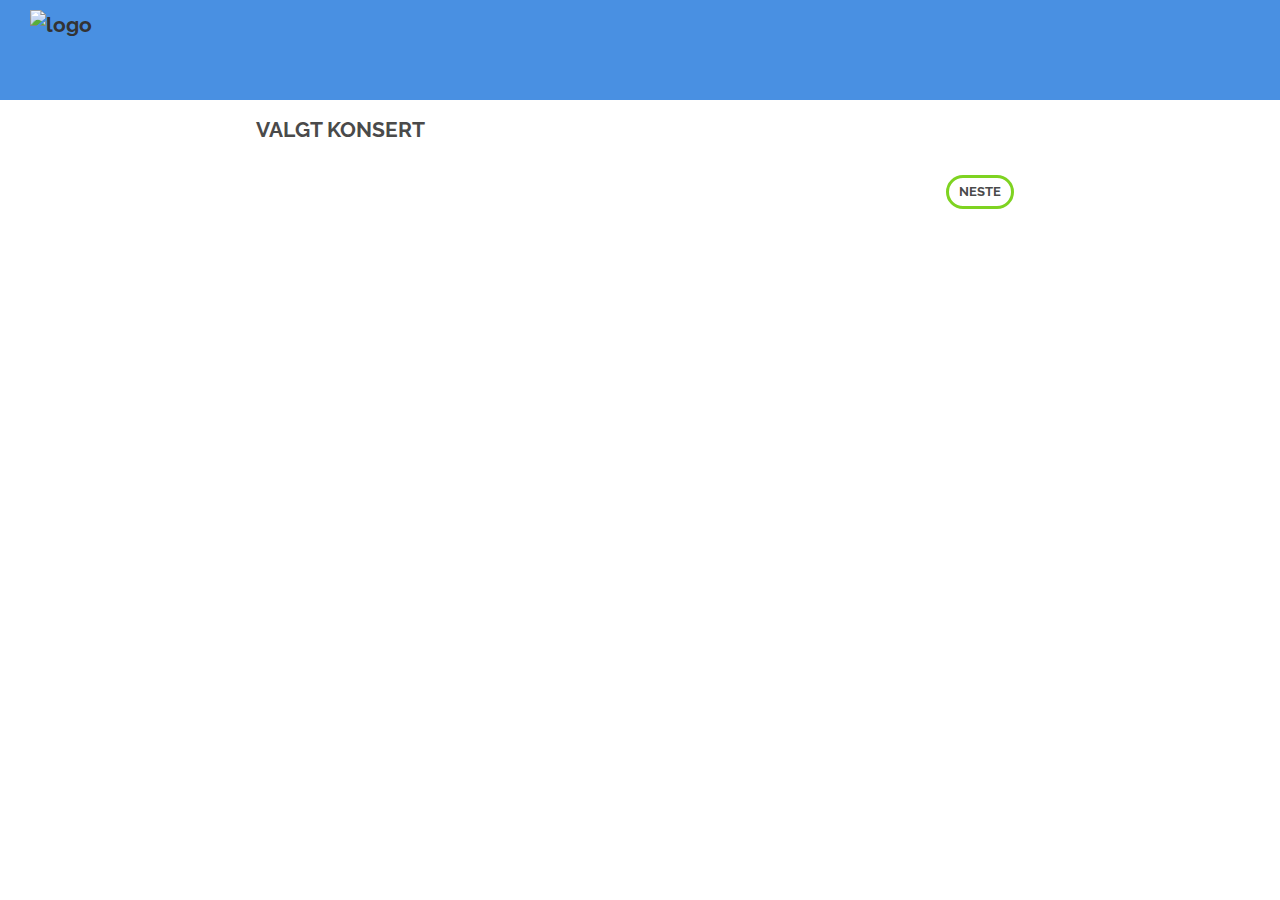
==== commit 93438547: "lagt til rette for arrangement" ====
--- a/index.html
+++ b/index.html
@@ -29,93 +29,7 @@
         <div class="overskrift">
             VALGT KONSERT
         </div>
-        <div class="reservasjonsinfo hover" id="sal1" tabindex="1">
-            <div class="event">
-                <div class="bilde">
-                    <img src="img/1.jpg" alt="filmbilde" />
-                </div>
-                <div class="eventinfo">
-                    <div class="tittel">
-                        Kronstad Korps
-                    </div>
-                    <div class="sjanger">
-                        Konsert
-                    </div>
-                    <div class="lengde">
-                        2 T. 9 Min
-                    </div>
-                </div>
-            </div>
-            <div class="tidspunkt">
-                <div class="dato">
-                    FREDAG 1. JANUAR
-                </div>
-                <div class="tid">
-                    18:30
-                </div>
-                <div class="sal">
-                    Sal 1
-                </div>
-            </div>
-        </div>
-        <div class="reservasjonsinfo hover" id="sal2" tabindex="2">
-            <div class="event">
-                <div class="bilde">
-                    <img src="img/2.jpg" alt="filmbilde" />
-                </div>
-                <div class="eventinfo">
-                    <div class="tittel">
-                        Dragefjellets Musikkorps
-                    </div>
-                    <div class="sjanger">
-                        Konsert
-                    </div>
-                    <div class="lengde">
-                        2 T. 30 Min
-                    </div>
-                </div>
-            </div>
-            <div class="tidspunkt">
-                <div class="dato">
-                    LØRDAG 4. FEBRUAR
-                </div>
-                <div class="tid">
-                    19:20
-                </div>
-                <div class="sal">
-                    Sal 2
-                </div>
-            </div>
-        </div>
-        <div class="reservasjonsinfo hover" id="sal3" tabindex="3">
-            <div class="event">
-                <div class="bilde">
-                    <img src="img/3.jpg" alt="filmbilde" />
-                </div>
-                <div class="eventinfo">
-                    <div class="tittel">
-                        Fana Musikklag
-                    </div>
-                    <div class="sjanger">
-                        Konsert
-                    </div>
-                    <div class="lengde">
-                        1 T. 45 Min
-                    </div>
-                </div>
-            </div>
-            <div class="tidspunkt">
-                <div class="dato">
-                    TIRSDAG 17. APRIL
-                </div>
-                <div class="tid">
-                    14:34
-                </div>
-                <div class="sal">
-                    Sal 3
-                </div>
-            </div>
-        </div>
+        <div class="arrangement"></div>
         <div class="prisoversikt">
             <button type="button" class="neste_knapp" id="til_billett">NESTE</button>
             <!--<button type="button" id="nullstill">Nullstill</button>-->
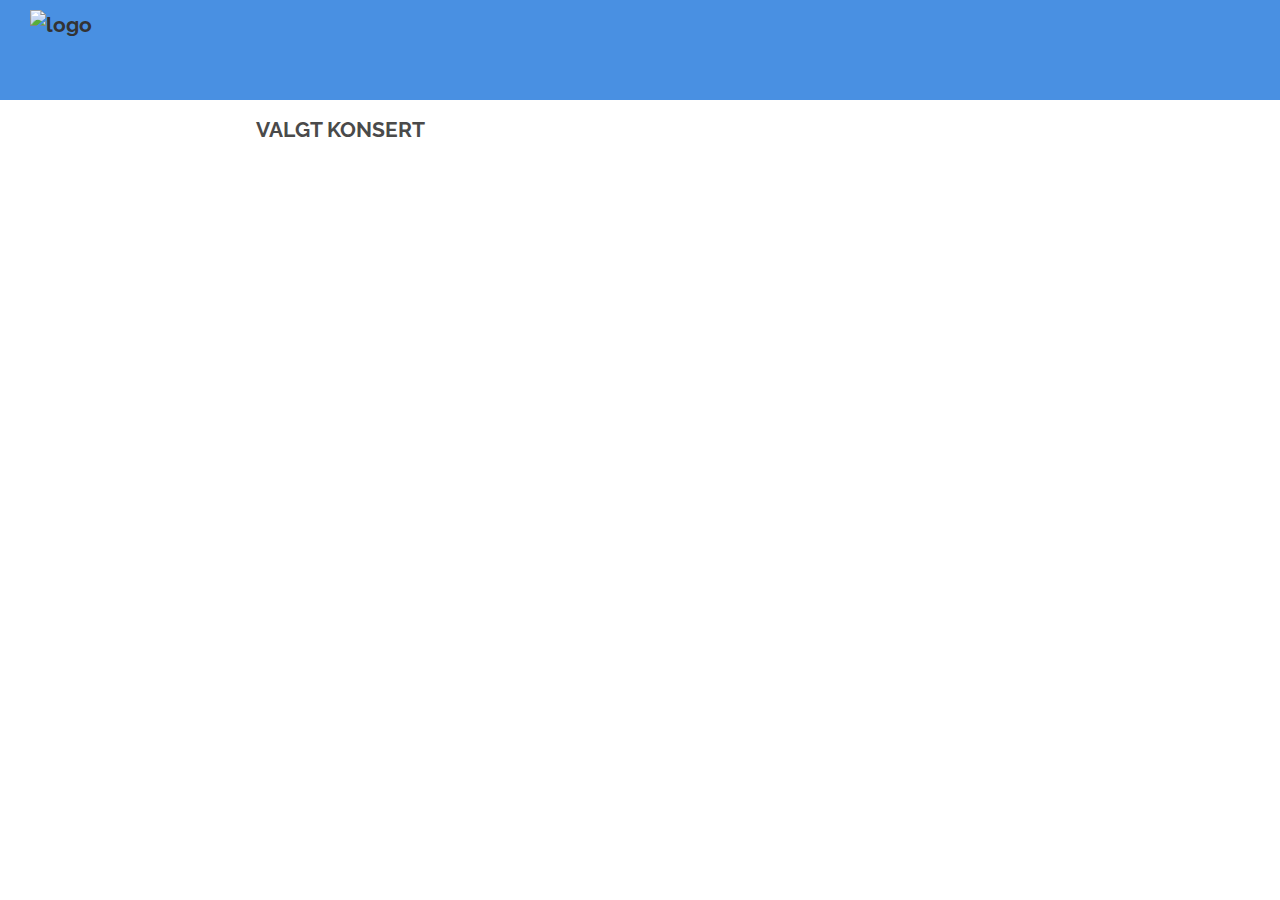
==== commit f5b00296: "fjernet knapp pluss litt mer" ====
--- a/index.html
+++ b/index.html
@@ -29,11 +29,8 @@
         <div class="overskrift">
             VALGT KONSERT
         </div>
-        <div class="arrangement"></div>
-        <div class="prisoversikt">
-            <button type="button" class="neste_knapp" id="til_billett">NESTE</button>
-            <!--<button type="button" id="nullstill">Nullstill</button>-->
-        </div>
+        <div id="arrangement"></div>
+        
 
     </div>
     <!--container-fluid-->
--- a/styles/styles.css
+++ b/styles/styles.css
@@ -106,9 +106,6 @@
 	text-align: center;
 	justify-content: flex-end;
 }
-.hover:hover{
-	background-color: #F2F2F2;
-}
 .hover:focus{
 	background-color: #F2F2F2;
 }
@@ -188,8 +185,8 @@
 	background-color: #B9B9B9;
 	border-radius: 15px;
 	text-align: center;
-	margin: 10px;
 	padding: 2px;
+	margin: 0px 0px 10px 30px;
 }
 .seat{
 	background-color: #F2F2F2;
@@ -271,6 +268,19 @@
 	order: 2;
 	margin-left: 10px;
 }
+.betalingsinfo{
+	width: 250px;
+	margin: auto;
+	border: 1px solid black;
+	display: flex;
+	flex-direction: row;
+	-webkit-flex-wrap: wrap;
+  flex-wrap: wrap;
+	justify-content: space-between;
+}
+.betalingsinfo p{
+	width: 100%;
+}
 
 /*-------------------------------------*/
 .prisoversikt{
